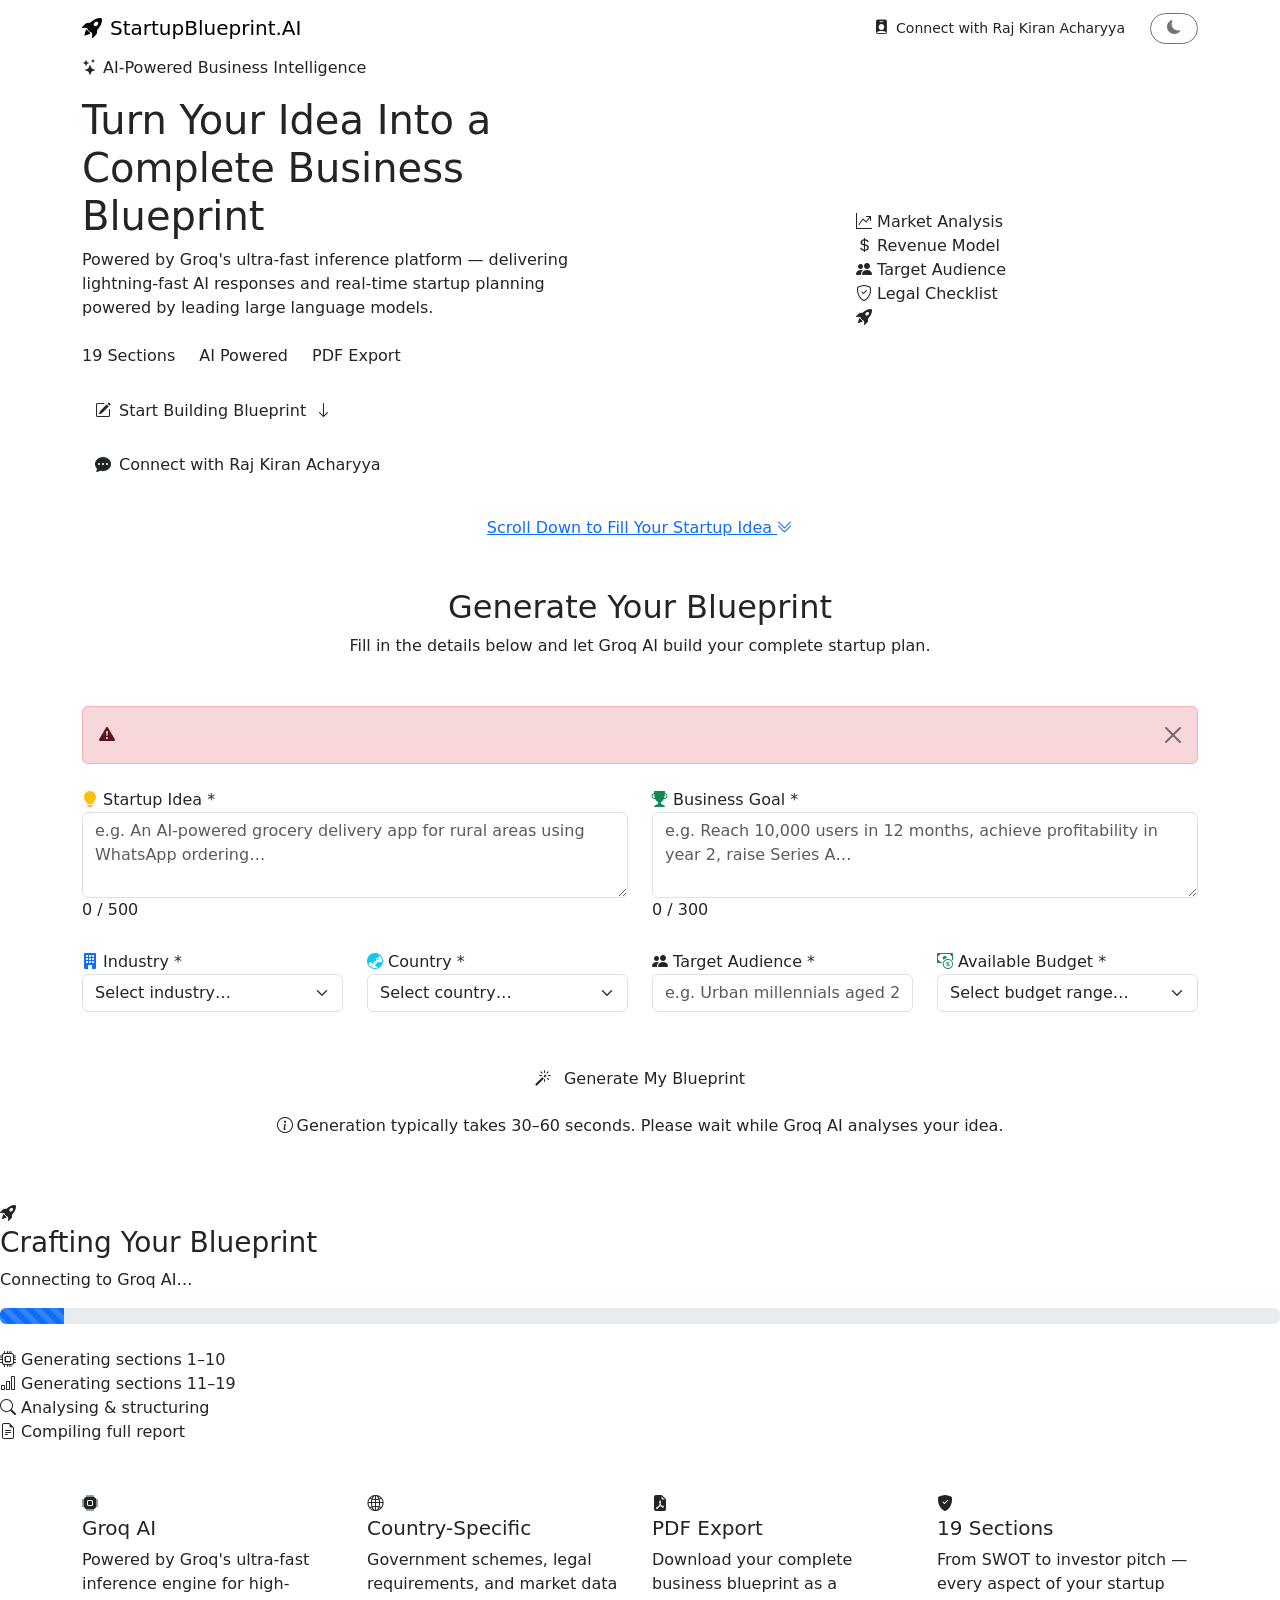
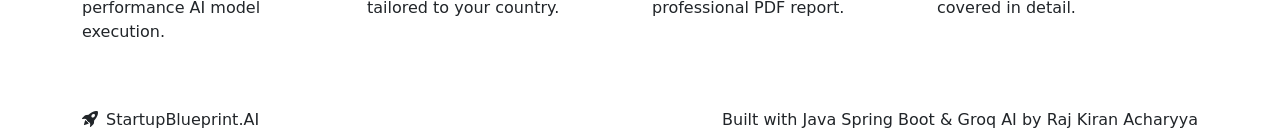
==== src/main/resources/templates/index.html @ 4f68658c "Migrate backend to Java 21 Spring Boot with Groq AI and Docker" ====
<!DOCTYPE html>
<html lang="en" data-bs-theme="light" xmlns:th="http://www.thymeleaf.org">
<head>
  <meta charset="UTF-8" />
  <meta name="viewport" content="width=device-width, initial-scale=1.0" />
  <title>Startup Blueprint Generator — Groq ai</title>

  <!-- Bootstrap 5 -->
  <link href="https://cdn.jsdelivr.net/npm/bootstrap@5.3.3/dist/css/bootstrap.min.css" rel="stylesheet" />
  <!-- Bootstrap Icons -->
  <link href="https://cdn.jsdelivr.net/npm/bootstrap-icons@1.11.3/font/bootstrap-icons.min.css" rel="stylesheet" />
  <!-- Google Fonts -->
  <link href="https://fonts.googleapis.com/css2?family=Inter:wght@300;400;500;600;700;800&display=swap" rel="stylesheet" />
  <!-- Custom CSS -->
  <link href="/css/style.css" rel="stylesheet" />
</head>
<body>

<!-- ░░ NAVBAR ░░ -->
<nav class="navbar navbar-expand-lg sticky-top" id="mainNavbar">
  <div class="container-xl">
    <a class="navbar-brand d-flex align-items-center gap-2" href="/">
      <span class="brand-icon"><i class="bi bi-rocket-takeoff-fill"></i></span>
      <span class="brand-text">StartupBlueprint<span class="text-accent">.AI</span></span>
    </a>
    <div class="d-flex align-items-center gap-2 ms-auto">
      <button class="btn btn-sm btn-connect-nav rounded-pill px-3" data-bs-toggle="modal" data-bs-target="#connectModal" title="Connect with Raj Kiran Acharyya">
        <i class="bi bi-person-badge-fill me-1 text-accent"></i> Connect with Raj Kiran Acharyya
      </button>
      <button class="btn btn-sm btn-outline-secondary rounded-pill px-3" id="themeToggle" title="Toggle dark mode">
        <i class="bi bi-moon-fill" id="themeIcon"></i>
      </button>
    </div>
  </div>
</nav>

<!-- ░░ HERO ░░ -->
<section class="hero-section">
  <div class="container-xl">
    <div class="row align-items-center g-5">
      <div class="col-lg-6">
        <div class="hero-badge mb-3">
          <i class="bi bi-stars"></i> AI-Powered Business Intelligence
        </div>
        <h1 class="hero-title">Turn Your Idea Into a<br /><span class="text-gradient">Complete Business Blueprint</span></h1>
        <p class="hero-subtitle">
          Powered by Groq's ultra-fast inference platform — delivering lightning-fast AI responses and real-time startup planning powered by leading large language models.
        </p>
        <div class="hero-stats d-flex gap-4 mt-4">
          <div class="stat-item">
            <span class="stat-num">19</span>
            <span class="stat-label">Sections</span>
          </div>
          <div class="stat-item">
            <span class="stat-num">AI</span>
            <span class="stat-label">Powered</span>
          </div>
          <div class="stat-item">
            <span class="stat-num">PDF</span>
            <span class="stat-label">Export</span>
          </div>
        </div>
        <div class="hero-actions d-flex align-items-center gap-3 mt-4 flex-wrap">
          <a href="#generate" class="btn btn-hero-primary" id="startBlueprintBtn">
            <i class="bi bi-pencil-square me-2"></i>Start Building Blueprint
            <i class="bi bi-arrow-down ms-1 animate-bounce"></i>
          </a>
          <button type="button" class="btn btn-hero-connect" data-bs-toggle="modal" data-bs-target="#connectModal">
            <i class="bi bi-chat-dots-fill me-2 text-accent"></i>Connect with Raj Kiran Acharyya
          </button>
        </div>
      </div>
      <div class="col-lg-6 d-none d-lg-flex justify-content-center">
        <div class="hero-visual">
          <div class="floating-card card-1"><i class="bi bi-graph-up-arrow"></i> Market Analysis</div>
          <div class="floating-card card-2"><i class="bi bi-currency-dollar"></i> Revenue Model</div>
          <div class="floating-card card-3"><i class="bi bi-people-fill"></i> Target Audience</div>
          <div class="floating-card card-4"><i class="bi bi-shield-check"></i> Legal Checklist</div>
          <div class="center-icon"><i class="bi bi-rocket-takeoff-fill"></i></div>
        </div>
      </div>
    </div>

    <!-- Scroll Down Indicator -->
    <div class="hero-scroll-indicator text-center mt-4 pt-2">
      <a href="#generate" class="scroll-indicator-pill" title="Scroll down to fill your startup brief">
        <span class="scroll-mouse-icon">
          <span class="scroll-wheel-dot"></span>
        </span>
        <span class="scroll-pill-text">Scroll Down to Fill Your Startup Idea</span>
        <i class="bi bi-chevron-double-down scroll-arrow-down"></i>
      </a>
    </div>
  </div>
</section>

<!-- ░░ FORM CARD ░░ -->
<section class="form-section py-5" id="generate">
  <div class="container-xl">
    <div class="section-header text-center mb-5">
      <h2 class="section-title">Generate Your Blueprint</h2>
      <p class="section-subtitle">Fill in the details below and let Groq AI build your complete startup plan.</p>
    </div>

    <div th:if="${error}" class="alert alert-danger alert-dismissible fade show mb-4" role="alert">
    <i class="bi bi-exclamation-triangle-fill me-2"></i><span th:text="${error}"></span>
      <button type="button" class="btn-close" data-bs-dismiss="alert"></button>
    </div>

    <form id="blueprintForm" novalidate>
      <div class="form-card">

        <!-- Row 1 -->
        <div class="row g-4">
          <div class="col-md-6">
            <div class="form-group-styled">
              <label class="form-label-styled" for="idea">
                <i class="bi bi-lightbulb-fill text-warning"></i> Startup Idea <span class="required">*</span>
              </label>
              <textarea class="form-control form-control-styled" id="idea" name="idea"
                rows="3" placeholder="e.g. An AI-powered grocery delivery app for rural areas using WhatsApp ordering…"
                required maxlength="500"></textarea>
              <div class="char-count" id="ideaCount">0 / 500</div>
            </div>
          </div>
          <div class="col-md-6">
            <div class="form-group-styled">
              <label class="form-label-styled" for="goal">
                <i class="bi bi-trophy-fill text-success"></i> Business Goal <span class="required">*</span>
              </label>
              <textarea class="form-control form-control-styled" id="goal" name="goal"
                rows="3" placeholder="e.g. Reach 10,000 users in 12 months, achieve profitability in year 2, raise Series A…"
                required maxlength="300"></textarea>
              <div class="char-count" id="goalCount">0 / 300</div>
            </div>
          </div>
        </div>

        <!-- Row 2 -->
        <div class="row g-4 mt-1">
          <div class="col-md-6 col-lg-3">
            <div class="form-group-styled">
              <label class="form-label-styled" for="industry">
                <i class="bi bi-building-fill text-primary"></i> Industry <span class="required">*</span>
              </label>
              <select class="form-select form-control-styled" id="industry" name="industry" required>
                <option value="" disabled selected>Select industry…</option>
                <option>AgriTech</option>
                <option>EdTech</option>
                <option>FinTech</option>
                <option>HealthTech</option>
                <option>E-Commerce</option>
                <option>SaaS / B2B Software</option>
                <option>FoodTech</option>
                <option>CleanTech / GreenTech</option>
                <option>Logistics & Supply Chain</option>
                <option>Real Estate / PropTech</option>
                <option>Travel & Hospitality</option>
                <option>Media & Entertainment</option>
                <option>Fashion & Retail</option>
                <option>Cybersecurity</option>
                <option>AI / Machine Learning</option>
                <option>Blockchain / Web3</option>
                <option>Manufacturing</option>
                <option>Healthcare Services</option>
                <option>Legal Tech</option>
                <option>HR Tech</option>
                <option>Other</option>
              </select>
            </div>
          </div>
          <div class="col-md-6 col-lg-3">
            <div class="form-group-styled">
              <label class="form-label-styled" for="country">
                <i class="bi bi-globe-asia-australia text-info"></i> Country <span class="required">*</span>
              </label>
              <select class="form-select form-control-styled" id="country" name="country" required>
                <option value="" disabled selected>Select country…</option>
                <option>India</option>
                <option>United States</option>
                <option>United Kingdom</option>
                <option>Canada</option>
                <option>Australia</option>
                <option>Germany</option>
                <option>France</option>
                <option>Singapore</option>
                <option>UAE</option>
                <option>Nigeria</option>
                <option>Kenya</option>
                <option>South Africa</option>
                <option>Brazil</option>
                <option>Indonesia</option>
                <option>Philippines</option>
                <option>Bangladesh</option>
                <option>Pakistan</option>
                <option>Vietnam</option>
                <option>Mexico</option>
                <option>Other</option>
              </select>
            </div>
          </div>
          <div class="col-md-6 col-lg-3">
            <div class="form-group-styled">
              <label class="form-label-styled" for="audience">
                <i class="bi bi-people-fill text-purple"></i> Target Audience <span class="required">*</span>
              </label>
              <input type="text" class="form-control form-control-styled" id="audience" name="audience"
                placeholder="e.g. Urban millennials aged 25–35, SMEs, rural farmers…" required maxlength="200" />
            </div>
          </div>
          <div class="col-md-6 col-lg-3">
            <div class="form-group-styled">
              <label class="form-label-styled" for="budget">
                <i class="bi bi-cash-coin text-success"></i> Available Budget <span class="required">*</span>
              </label>
              <select class="form-select form-control-styled" id="budget" name="budget" required>
                <option value="" disabled selected>Select budget range…</option>
                <option>Under $5,000</option>
                <option>$5,000 – $25,000</option>
                <option>$25,000 – $100,000</option>
                <option>$100,000 – $500,000</option>
                <option>$500,000 – $1 Million</option>
                <option>$1M – $5M (Series A ready)</option>
                <option>$5M+ (Growth Stage)</option>
              </select>
            </div>
          </div>
        </div>

        <!-- Submit -->
        <div class="text-center mt-5">
          <button type="submit" class="btn btn-generate" id="generateBtn">
            <span class="btn-inner">
              <i class="bi bi-magic me-2"></i>
              <span class="btn-text">Generate My Blueprint</span>
            </span>
          </button>
          <p class="form-hint mt-3"><i class="bi bi-info-circle me-1"></i>Generation typically takes 30–60 seconds. Please wait while Groq AI analyses your idea.</p>
        </div>

      </div>
    </form>
  </div>
</section>

<!-- ░░ LOADING OVERLAY ░░ -->
<div class="loading-overlay" id="loadingOverlay">
  <div class="loading-card">
    <div class="loading-animation">
      <div class="orbit-ring ring-1"></div>
      <div class="orbit-ring ring-2"></div>
      <div class="orbit-ring ring-3"></div>
      <div class="loading-core"><i class="bi bi-rocket-takeoff-fill"></i></div>
    </div>
    <h3 class="loading-title">Crafting Your Blueprint</h3>
    <p class="loading-subtitle" id="loadingStatus">Connecting to Groq AI…</p>
    <div class="progress loading-progress">
      <div class="progress-bar progress-bar-striped progress-bar-animated" id="loadingBar" role="progressbar" style="width: 5%"></div>
    </div>
    <div class="loading-steps mt-4" id="loadingSteps">
      <div class="step-item active" data-step="1"><i class="bi bi-cpu"></i> Generating sections 1–10</div>
      <div class="step-item" data-step="2"><i class="bi bi-bar-chart"></i> Generating sections 11–19</div>
      <div class="step-item" data-step="3"><i class="bi bi-search"></i> Analysing &amp; structuring</div>
      <div class="step-item" data-step="4"><i class="bi bi-file-earmark-text"></i> Compiling full report</div>
    </div>
  </div>
</div>

<!-- ░░ RESULT PREVIEW (inline) ░░ -->
<section class="result-section py-5 d-none" id="resultSection">
  <div class="container-xl">
    <div class="result-header text-center mb-5">
      <div class="success-badge"><i class="bi bi-check-circle-fill me-2"></i>Blueprint Generated Successfully!</div>
      <h2 class="section-title mt-3" id="resultTitle">Your Startup Blueprint</h2>
      <p class="section-subtitle" id="resultMeta"></p>
      <div class="d-flex justify-content-center gap-3 mt-4 flex-wrap">
        <a href="/report" class="btn btn-primary-custom" id="viewReportBtn" target="_blank">
          <i class="bi bi-file-earmark-richtext me-2"></i>View Full Report
        </a>
        <button class="btn btn-outline-custom" id="copyReportBtn">
          <i class="bi bi-clipboard me-2"></i>Copy Report
        </button>
        <button class="btn btn-outline-custom" onclick="window.location.reload()">
          <i class="bi bi-arrow-clockwise me-2"></i>New Blueprint
        </button>
      </div>
    </div>

    <!-- Section Cards Grid -->
    <div class="row g-4" id="sectionsGrid"></div>
  </div>
</section>

<!-- ░░ FEATURES STRIP ░░ -->
<section class="features-section py-5">
  <div class="container-xl">
    <div class="row g-4 justify-content-center">
      <div class="col-sm-6 col-lg-3">
        <div class="feature-card">
          <div class="feature-icon"><i class="bi bi-cpu-fill"></i></div>
          <h5>Groq AI</h5>
<p>Powered by Groq's ultra-fast inference engine for high-performance AI model execution.</p>
        </div>
      </div>
      <div class="col-sm-6 col-lg-3">
        <div class="feature-card">
          <div class="feature-icon"><i class="bi bi-globe2"></i></div>
          <h5>Country-Specific</h5>
          <p>Government schemes, legal requirements, and market data tailored to your country.</p>
        </div>
      </div>
      <div class="col-sm-6 col-lg-3">
        <div class="feature-card">
          <div class="feature-icon"><i class="bi bi-file-earmark-pdf-fill"></i></div>
          <h5>PDF Export</h5>
          <p>Download your complete business blueprint as a professional PDF report.</p>
        </div>
      </div>
      <div class="col-sm-6 col-lg-3">
        <div class="feature-card">
          <div class="feature-icon"><i class="bi bi-shield-fill-check"></i></div>
          <h5>19 Sections</h5>
          <p>From SWOT to investor pitch — every aspect of your startup covered in detail.</p>
        </div>
      </div>
    </div>
  </div>
</section>

<!-- ░░ FOOTER ░░ -->
<footer class="site-footer">
  <div class="container-xl">
    <div class="row align-items-center">
      <div class="col-md-6">
        <span class="footer-brand"><i class="bi bi-rocket-takeoff-fill me-2"></i>StartupBlueprint.AI</span>
       </div>
      <div class="col-md-6 text-md-end mt-3 mt-md-0">
        <span class="footer-note">Built with Java Spring Boot &amp; Groq AI by Raj Kiran Acharyya</span>
      </div>
    </div>
  </div>
</footer>

<!-- ░░ CONNECT WITH RAJ MODAL ░░ -->
<div class="modal fade" id="connectModal" tabindex="-1" aria-labelledby="connectModalLabel" aria-hidden="true">
  <div class="modal-dialog modal-dialog-centered">
    <div class="modal-content connect-modal-content">
      <div class="modal-header border-0 pb-0">
        <h5 class="modal-title d-flex align-items-center gap-2" id="connectModalLabel">
          <span class="connect-avatar-icon"><i class="bi bi-person-fill"></i></span>
          Connect with Raj
        </h5>
        <button type="button" class="btn-close" data-bs-dismiss="modal" aria-label="Close"></button>
      </div>
      <div class="modal-body pt-3">
        <div class="connect-profile-card text-center p-3 mb-3">
          <div class="connect-avatar mb-2">
            <img src="/images/raj_profile.jpg" alt="Raj Kiran Acharyya" class="connect-avatar-img" />
          </div>
          <h4 class="mb-1">Raj Kiran Acharyya</h4>
          <p class="text-muted small mb-2">Java Spring Boot Developer with AI Integration</p>
          <div class="d-flex justify-content-center gap-2 flex-wrap mb-1">
            <span class="badge-role">Java Spring Boot</span>
            <span class="badge-role">AI Integration</span>
            <span class="badge-role">Groq API</span>
          </div>
        </div>

        <div class="connect-links-grid d-flex flex-column gap-2">
          <a href="https://github.com/RajKiranAcharyya" target="_blank" rel="noopener noreferrer" class="connect-link-item">
            <i class="bi bi-github fs-5"></i>
            <div class="flex-grow-1 text-start ms-2">
              <div class="connect-link-title">GitHub</div>
              <div class="connect-link-desc text-muted small">github.com/RajKiranAcharyya</div>
            </div>
            <i class="bi bi-box-arrow-up-right text-muted"></i>
          </a>

          <a href="https://www.linkedin.com/in/rajkiranacharyya/" target="_blank" rel="noopener noreferrer" class="connect-link-item">
            <i class="bi bi-linkedin text-primary fs-5"></i>
            <div class="flex-grow-1 text-start ms-2">
              <div class="connect-link-title">LinkedIn</div>
              <div class="connect-link-desc text-muted small">Connect professionally</div>
            </div>
            <i class="bi bi-box-arrow-up-right text-muted"></i>
          </a>

          <a href="mailto:rajkiranacharyya@gmail.com" class="connect-link-item">
            <i class="bi bi-envelope-fill text-danger fs-5"></i>
            <div class="flex-grow-1 text-start ms-2">
              <div class="connect-link-title">Email</div>
              <div class="connect-link-desc text-muted small">rajkiranacharyya@gmail.com</div>
            </div>
            <i class="bi bi-send-fill text-muted"></i>
          </a>

          <a href="https://wa.me/919474643821" target="_blank" rel="noopener noreferrer" class="connect-link-item">
            <i class="bi bi-whatsapp text-success fs-5"></i>
            <div class="flex-grow-1 text-start ms-2">
              <div class="connect-link-title">WhatsApp / Phone</div>
              <div class="connect-link-desc text-muted small">+91 9474643821</div>
            </div>
            <i class="bi bi-chat-dots-fill text-muted"></i>
          </a>
        </div>
      </div>
      <div class="modal-footer border-0 pt-0 justify-content-center">
        <span class="text-muted small">Java Spring Boot &amp; Groq AI Project by Raj Kiran Acharyya</span>
      </div>
    </div>
  </div>
</div>

<!-- Bootstrap JS -->
<script src="https://cdn.jsdelivr.net/npm/bootstrap@5.3.3/dist/js/bootstrap.bundle.min.js"></script>
<!-- Custom JS -->
<script src="/js/main.js"></script>
</body>
</html>
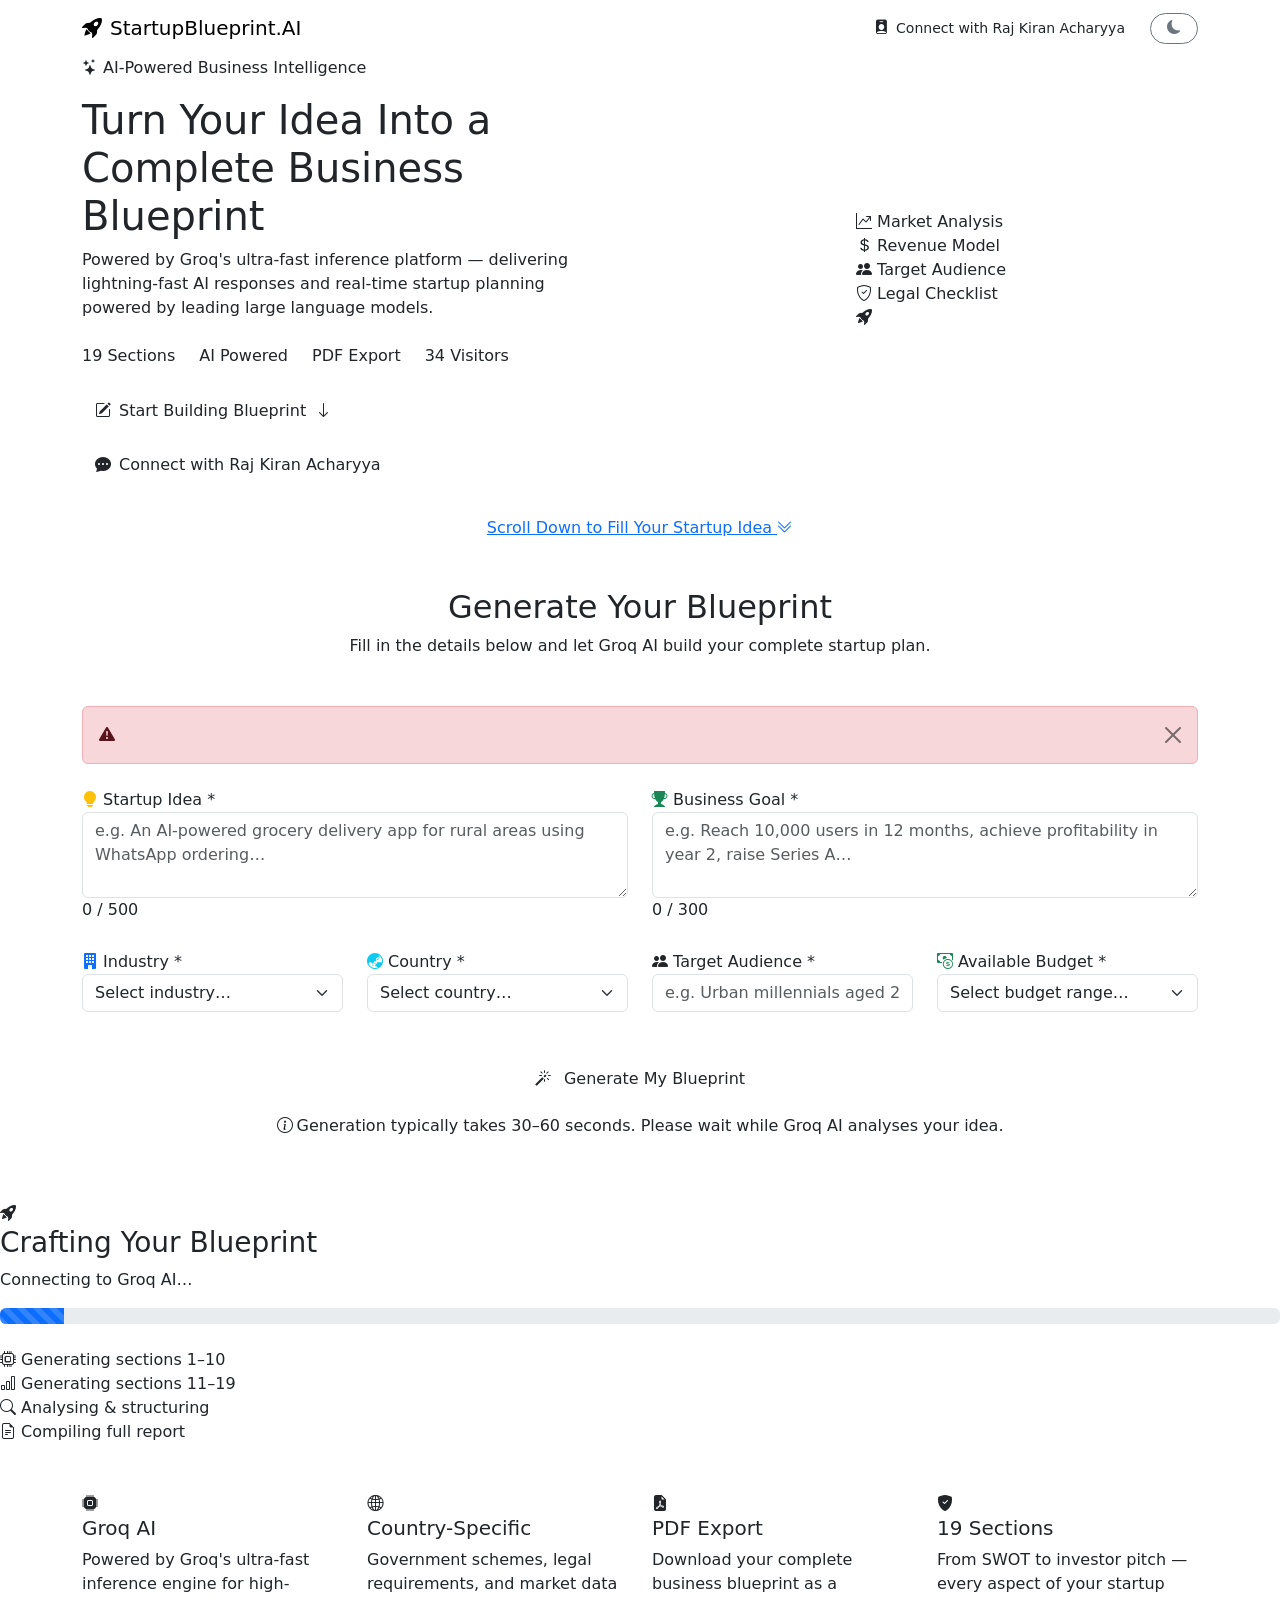
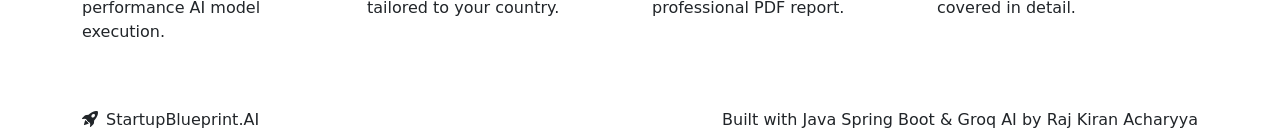
==== commit ff02102f: "Add live visitor counter starting at 34 to hero section" ====
--- a/src/main/resources/templates/index.html
+++ b/src/main/resources/templates/index.html
@@ -46,7 +46,7 @@
         <p class="hero-subtitle">
           Powered by Groq's ultra-fast inference platform — delivering lightning-fast AI responses and real-time startup planning powered by leading large language models.
         </p>
-        <div class="hero-stats d-flex gap-4 mt-4">
+        <div class="hero-stats d-flex gap-4 mt-4 flex-wrap">
           <div class="stat-item">
             <span class="stat-num">19</span>
             <span class="stat-label">Sections</span>
@@ -58,6 +58,10 @@
           <div class="stat-item">
             <span class="stat-num">PDF</span>
             <span class="stat-label">Export</span>
+          </div>
+          <div class="stat-item">
+            <span class="stat-num" th:text="${visitorCount ?: 34}">34</span>
+            <span class="stat-label">Visitors</span>
           </div>
         </div>
         <div class="hero-actions d-flex align-items-center gap-3 mt-4 flex-wrap">
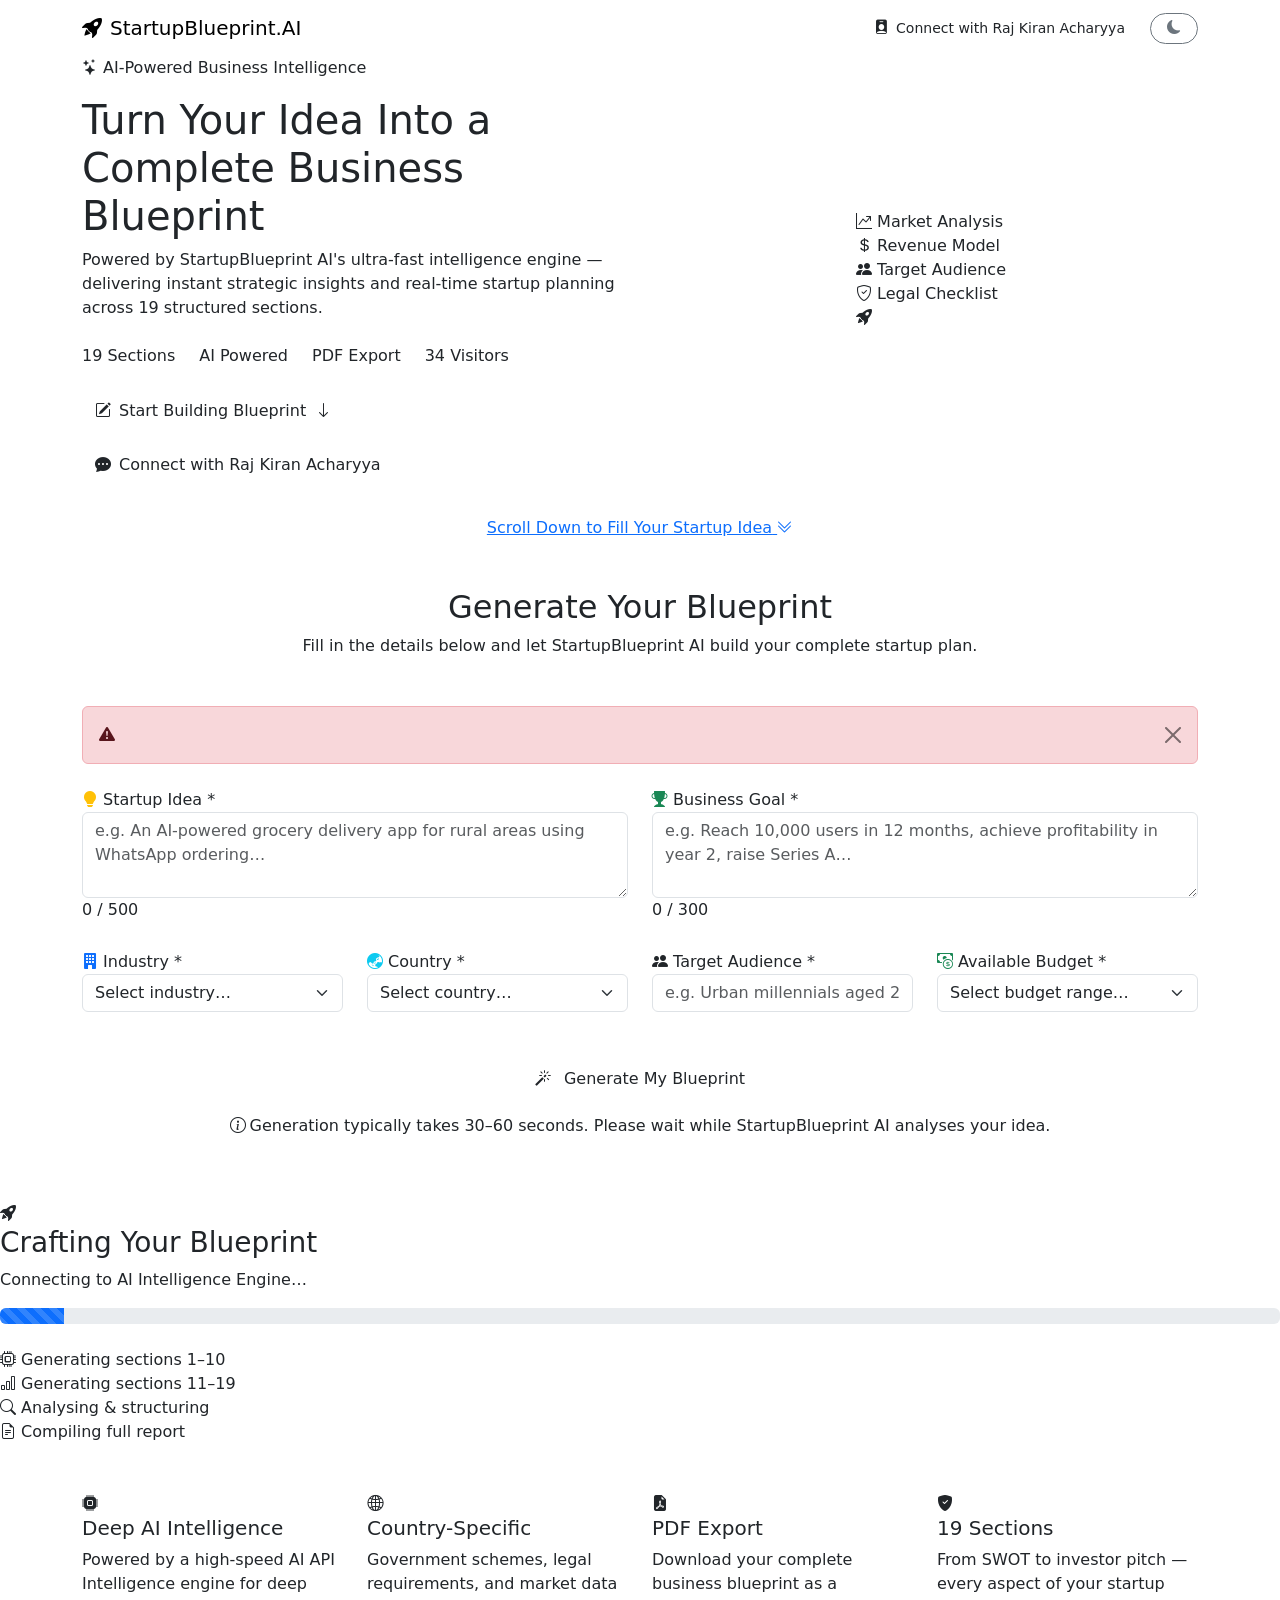
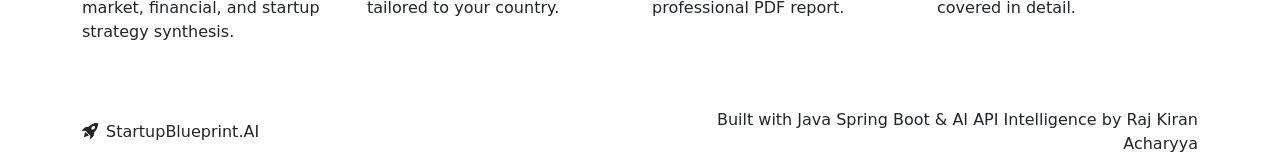
==== commit 6ff6815c: "Rebrand frontend and PDF copy from Groq AI to AI API Intelligence" ====
--- a/src/main/resources/templates/index.html
+++ b/src/main/resources/templates/index.html
@@ -3,7 +3,7 @@
 <head>
   <meta charset="UTF-8" />
   <meta name="viewport" content="width=device-width, initial-scale=1.0" />
-  <title>Startup Blueprint Generator — Groq ai</title>
+  <title>Startup Blueprint Generator — AI Intelligence</title>
 
   <!-- Bootstrap 5 -->
   <link href="https://cdn.jsdelivr.net/npm/bootstrap@5.3.3/dist/css/bootstrap.min.css" rel="stylesheet" />
@@ -44,7 +44,7 @@
         </div>
         <h1 class="hero-title">Turn Your Idea Into a<br /><span class="text-gradient">Complete Business Blueprint</span></h1>
         <p class="hero-subtitle">
-          Powered by Groq's ultra-fast inference platform — delivering lightning-fast AI responses and real-time startup planning powered by leading large language models.
+          Powered by StartupBlueprint AI's ultra-fast intelligence engine — delivering instant strategic insights and real-time startup planning across 19 structured sections.
         </p>
         <div class="hero-stats d-flex gap-4 mt-4 flex-wrap">
           <div class="stat-item">
@@ -103,7 +103,7 @@
   <div class="container-xl">
     <div class="section-header text-center mb-5">
       <h2 class="section-title">Generate Your Blueprint</h2>
-      <p class="section-subtitle">Fill in the details below and let Groq AI build your complete startup plan.</p>
+      <p class="section-subtitle">Fill in the details below and let StartupBlueprint AI build your complete startup plan.</p>
     </div>
 
     <div th:if="${error}" class="alert alert-danger alert-dismissible fade show mb-4" role="alert">
@@ -239,7 +239,7 @@
               <span class="btn-text">Generate My Blueprint</span>
             </span>
           </button>
-          <p class="form-hint mt-3"><i class="bi bi-info-circle me-1"></i>Generation typically takes 30–60 seconds. Please wait while Groq AI analyses your idea.</p>
+          <p class="form-hint mt-3"><i class="bi bi-info-circle me-1"></i>Generation typically takes 30–60 seconds. Please wait while StartupBlueprint AI analyses your idea.</p>
         </div>
 
       </div>
@@ -257,7 +257,7 @@
       <div class="loading-core"><i class="bi bi-rocket-takeoff-fill"></i></div>
     </div>
     <h3 class="loading-title">Crafting Your Blueprint</h3>
-    <p class="loading-subtitle" id="loadingStatus">Connecting to Groq AI…</p>
+    <p class="loading-subtitle" id="loadingStatus">Connecting to AI Intelligence Engine…</p>
     <div class="progress loading-progress">
       <div class="progress-bar progress-bar-striped progress-bar-animated" id="loadingBar" role="progressbar" style="width: 5%"></div>
     </div>
@@ -302,8 +302,8 @@
       <div class="col-sm-6 col-lg-3">
         <div class="feature-card">
           <div class="feature-icon"><i class="bi bi-cpu-fill"></i></div>
-          <h5>Groq AI</h5>
-<p>Powered by Groq's ultra-fast inference engine for high-performance AI model execution.</p>
+          <h5>Deep AI Intelligence</h5>
+          <p>Powered by a high-speed AI API Intelligence engine for deep market, financial, and startup strategy synthesis.</p>
         </div>
       </div>
       <div class="col-sm-6 col-lg-3">
@@ -339,7 +339,7 @@
         <span class="footer-brand"><i class="bi bi-rocket-takeoff-fill me-2"></i>StartupBlueprint.AI</span>
        </div>
       <div class="col-md-6 text-md-end mt-3 mt-md-0">
-        <span class="footer-note">Built with Java Spring Boot &amp; Groq AI by Raj Kiran Acharyya</span>
+        <span class="footer-note">Built with Java Spring Boot &amp; AI API Intelligence by Raj Kiran Acharyya</span>
       </div>
     </div>
   </div>
@@ -366,7 +366,7 @@
           <div class="d-flex justify-content-center gap-2 flex-wrap mb-1">
             <span class="badge-role">Java Spring Boot</span>
             <span class="badge-role">AI Integration</span>
-            <span class="badge-role">Groq API</span>
+            <span class="badge-role">AI API Intelligence</span>
           </div>
         </div>
 
@@ -409,7 +409,7 @@
         </div>
       </div>
       <div class="modal-footer border-0 pt-0 justify-content-center">
-        <span class="text-muted small">Java Spring Boot &amp; Groq AI Project by Raj Kiran Acharyya</span>
+        <span class="text-muted small">Java Spring Boot &amp; AI API Intelligence Project by Raj Kiran Acharyya</span>
       </div>
     </div>
   </div>
